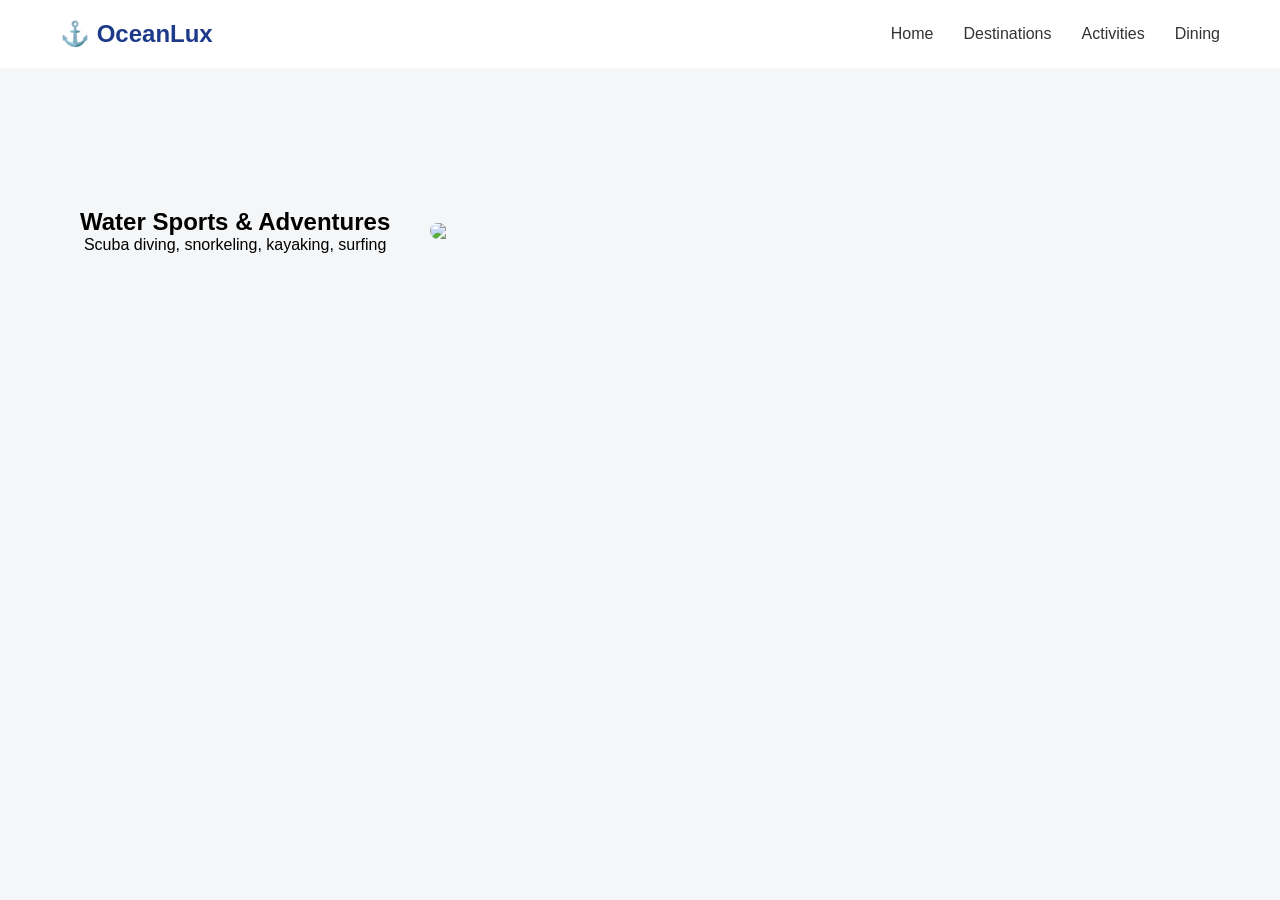
==== activities.html @ 2d9b9204 "Add files via upload" ====
<!DOCTYPE html>
<html>
<head>
  <title>Activities</title>
  <link rel="stylesheet" href="styles.css">
</head>

<body>

<nav>
  <h1>⚓ OceanLux</h1>
  <ul>
    <li><a href="index.html">Home</a></li>
    <li><a href="destinations.html">Destinations</a></li>
    <li><a href="activities.html">Activities</a></li>
    <li><a href="dining.html">Dining</a></li>
  </ul>
</nav>

<section class="section">
  <div class="split">
    <div class="split-text">
      <h2>Water Sports & Adventures</h2>
      <p>Scuba diving, snorkeling, kayaking, surfing</p>
    </div>
    <img src="https://images.unsplash.com/photo-1544551763-46a013bb70d5">
  </div>
</section>

</body>
</html>
---- styles.css ----
/*Some AI in CSS used to correct errors in code*/

* {
  margin: 0;
  padding: 0;
  box-sizing: border-box;
  font-family: Arial, sans-serif;
}

body {
  background: #f5f6f8;
}

/* NAV */
nav {
  display: flex;
  justify-content: space-between;
  align-items: center;
  padding: 20px 60px;
  background: white;
}

nav h1 {
  color: #1e3a8a;
}

nav ul {
  display: flex;
  gap: 30px;
  list-style: none;
}

nav a {
  text-decoration: none;
  color: #333;
}

.btn {
  background: #2563eb;
  color: white;
  padding: 10px 20px;
  border-radius: 8px;
}

/* HERO */
.hero {
  height: 90vh;
  background: url('https://images.unsplash.com/photo-1507525428034-b723cf961d3e') center/cover;
  display: flex;
  align-items: center;
  justify-content: center;
  text-align: center;
  color: white;
}

.hero h2 {
  font-size: 48px;
  margin-bottom: 15px;
}

/* SECTION */
.section {
  padding: 80px 20px;
  text-align: center;
}

/* GRID */
.grid {
  display: flex;
  justify-content: center;
  gap: 30px;
  flex-wrap: wrap;
}

/* CARD */
.card {
  background: white;
  width: 300px;
  border-radius: 12px;
  overflow: hidden;
  box-shadow: 0 5px 15px rgba(0,0,0,0.1);
}

.card img {
  width: 100%;
}

.card-content {
  padding: 20px;
  text-align: left;
}

/* SPLIT */
.split {
  display: flex;
  align-items: center;
  padding: 60px;
  gap: 40px;
  flex-wrap: wrap;
}

.split img {
  width: 500px;
  border-radius: 12px;
}

.split-text {
  max-width: 500px;
}

/* HERO COLOR (for other pages) */
.hero-alt {
  background: #ea580c;
  color: white;
  padding: 80px;
  text-align: center;
}

/* RESPONSIVE */
@media (max-width: 768px) {
  nav {
    padding: 20px;
  }

  .hero h2 {
    font-size: 32px;
  }

  .split {
    flex-direction: column;
    text-align: center;
  }

  .split img {
    width: 100%;
  }
}
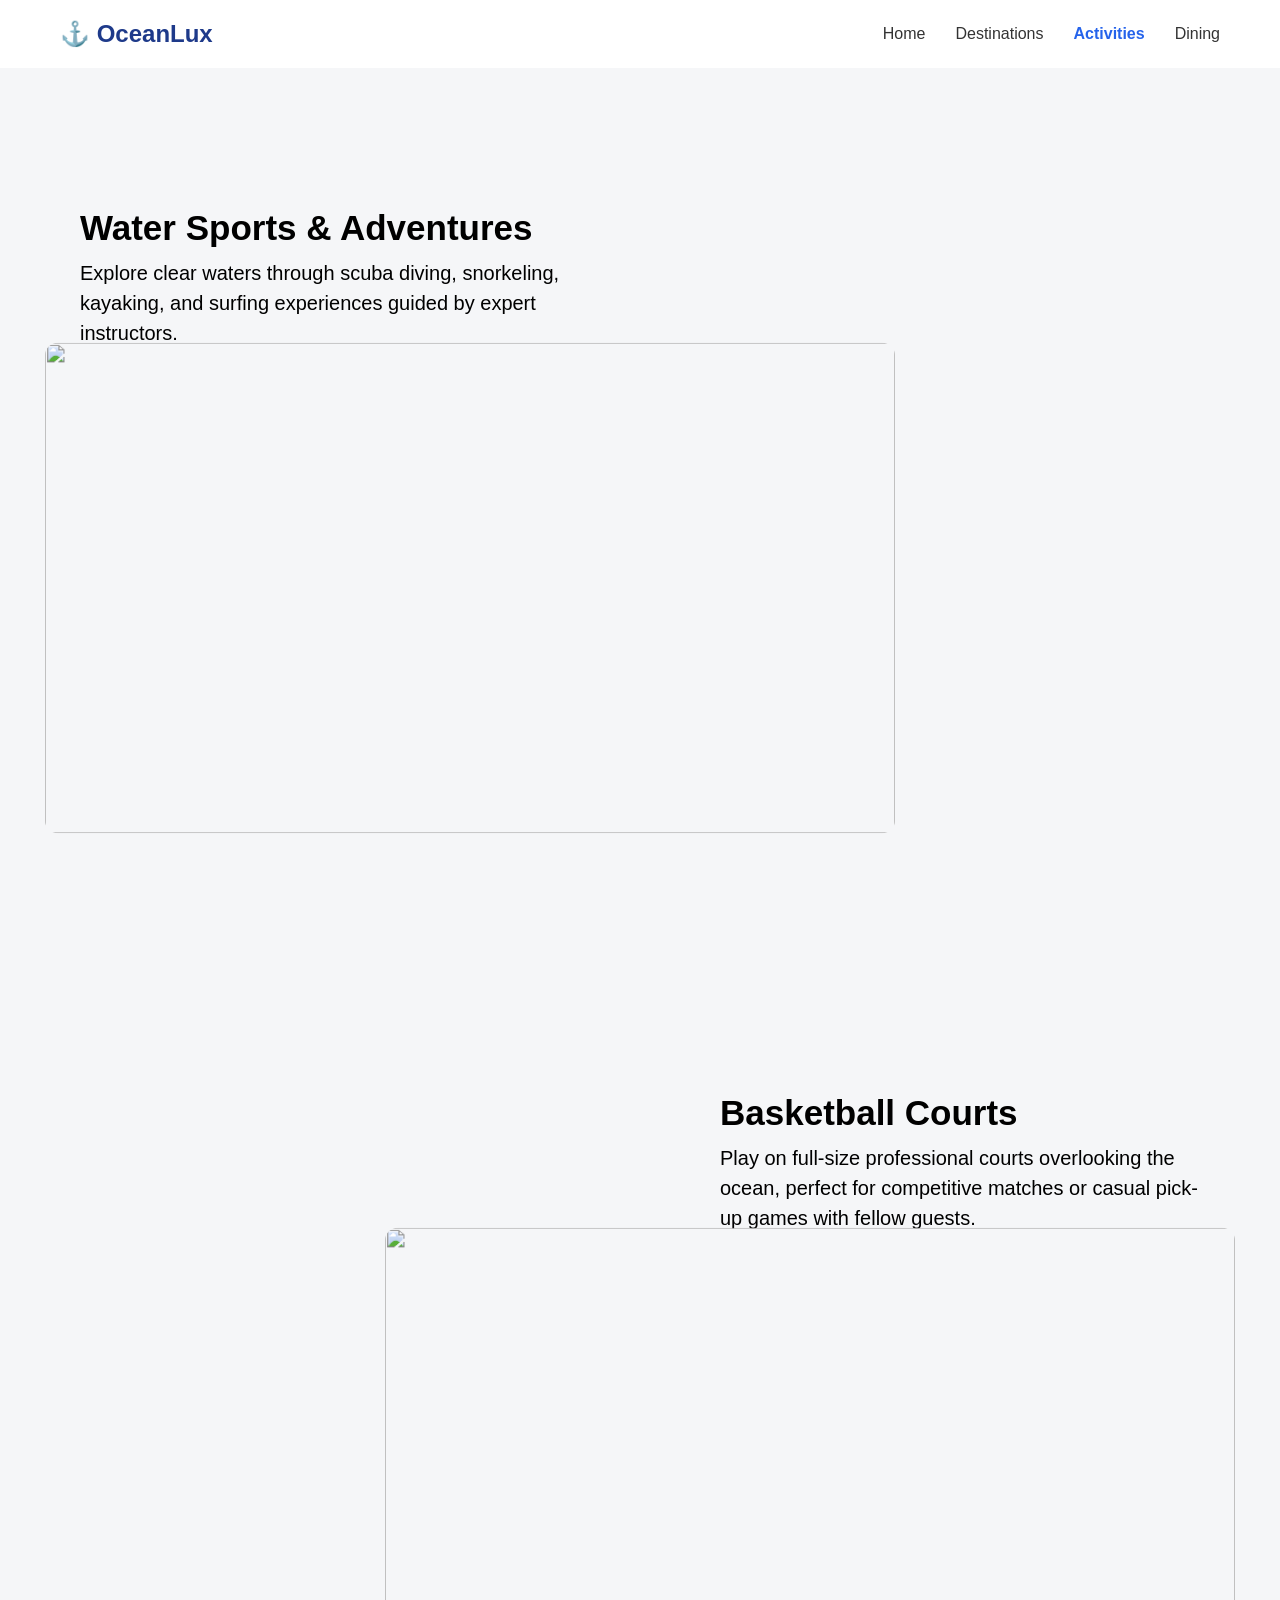
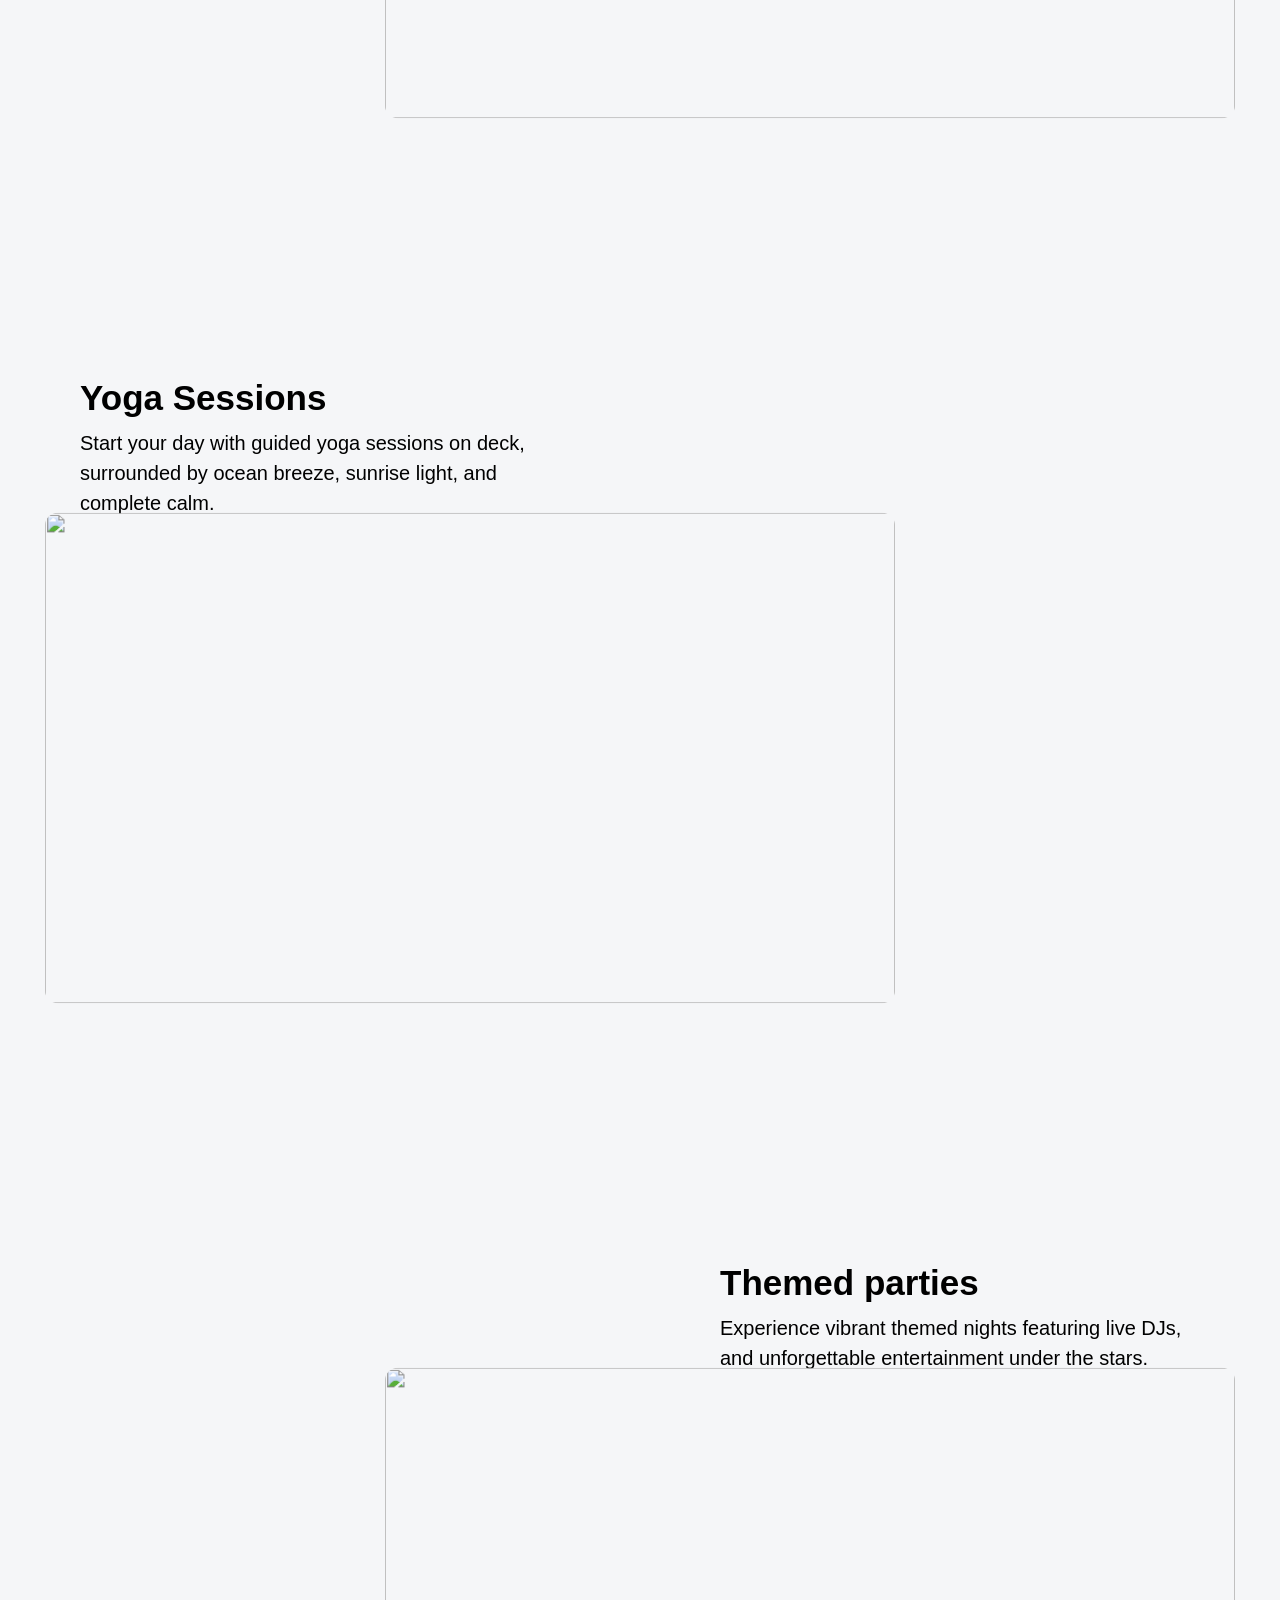
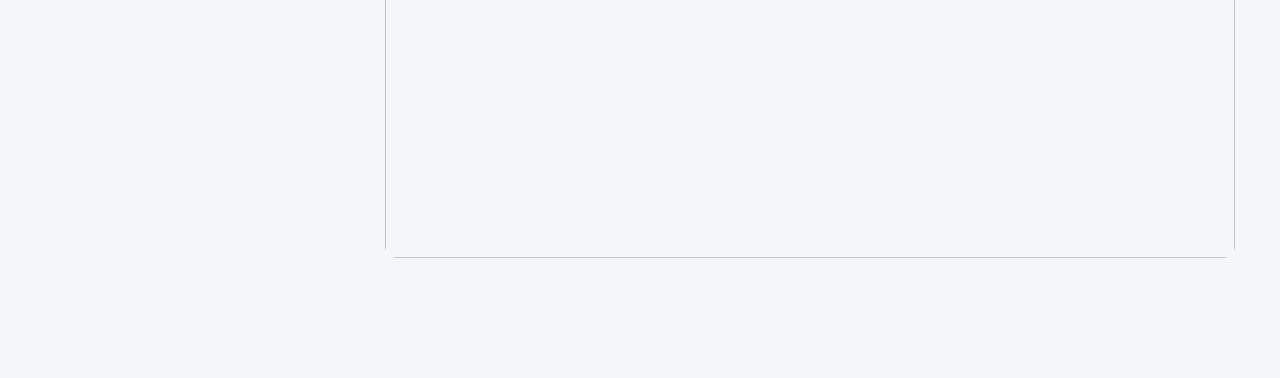
==== commit 3bfe0c86: "made 'activity' blue on nav bar" ====
--- a/activities.html
+++ b/activities.html
@@ -5,14 +5,14 @@
   <link rel="stylesheet" href="styles.css">
 </head>
 
-<body>
+<body class="activities-page">
 
 <nav>
   <h1>⚓ OceanLux</h1>
   <ul>
     <li><a href="index.html">Home</a></li>
     <li><a href="destinations.html">Destinations</a></li>
-    <li><a href="activities.html">Activities</a></li>
+    <li><a class="active" href="activities.html">Activities</a></li>
     <li><a href="dining.html">Dining</a></li>
   </ul>
 </nav>
@@ -21,11 +21,45 @@
   <div class="split">
     <div class="split-text">
       <h2>Water Sports & Adventures</h2>
-      <p>Scuba diving, snorkeling, kayaking, surfing</p>
+      <p>Explore clear waters through scuba diving, snorkeling, kayaking, and surfing experiences guided by expert instructors.</p>
     </div>
     <img src="https://images.unsplash.com/photo-1544551763-46a013bb70d5">
   </div>
 </section>
 
+<section class="section">
+  <div class="split">
+    <div class="split-text">
+      <h2>Basketball Courts</h2>
+      <p>Play on full-size professional courts overlooking the ocean, perfect for competitive matches or casual pick-up games with fellow guests.</p>
+    </div>
+    <img src="https://images.unsplash.com/photo-1662323502271-e2a9ecc4bde2?q=80&w=1470&auto=format&fit=crop&ixlib=rb-4.1.0&ixid=M3wxMjA3fDB8MHxwaG90by1wYWdlfHx8fGVufDB8fHx8fA%3D%3D">
+  </div>
+</section>
+
+<section class="section">
+  <div class="split">
+    <div class="split-text">
+      <h2>Yoga Sessions</h2>
+      <p>Start your day with guided yoga sessions on deck, surrounded by ocean breeze, sunrise light, and complete calm.</p>
+    </div>
+    <img src="https://images.unsplash.com/photo-1741421963868-7de944495b8a?w=600&auto=format&fit=crop&q=60&ixlib=rb-4.1.0&ixid=M3wxMjA3fDB8MHxzZWFyY2h8NHx8Y3J1aXNlJTIweW9nYXxlbnwwfHwwfHx8MA%3D%3D">
+  </div>
+</section>
+
+<section class="section">
+  <div class="split">
+    <div class="split-text">
+      <h2>Themed parties</h2>
+      <p>Experience vibrant themed nights featuring live DJs, and unforgettable entertainment under the stars.</p>
+    </div>
+    <img src="https://images.unsplash.com/photo-1749183563789-ae17d4a952d2?w=600&auto=format&fit=crop&q=60&ixlib=rb-4.1.0&ixid=M3wxMjA3fDB8MHxzZWFyY2h8M3x8Y3J1aXNlJTIwcGFydGllc3xlbnwwfHwwfHx8MA%3D%3D">
+  </div>
+</section>
+
+
+
+
+
 </body>
 </html>
--- a/styles.css
+++ b/styles.css
@@ -136,3 +136,46 @@
   }
 }
 
+
+/* Activities page styles */
+
+.activities-page .section:nth-of-type(even) .split {
+  flex-direction: row-reverse;
+}
+
+.activities-page .split {
+  display: flex;
+  align-items: center;
+  justify-content: space-between;
+  gap: 15px;
+  flex-wrap: wrap;
+}
+
+.activities-page .split-text {
+  max-width: 480px;
+  text-align: left;
+}
+
+.activities-page .split img {
+  width: 780px;
+  height: 450px;
+  object-fit: cover;
+  object-position: left;
+  transform: scale(1.09);
+}
+
+.activities-page .split-text h2 {
+  margin-bottom: 10px;
+  font-size: 35px;
+}
+
+.activities-page .split-text p {
+  margin-top: 0;
+  line-height: 1.5;
+  font-size: 20px;
+}
+
+nav a.active {
+  color: #2563eb;
+  font-weight: bold;
+}
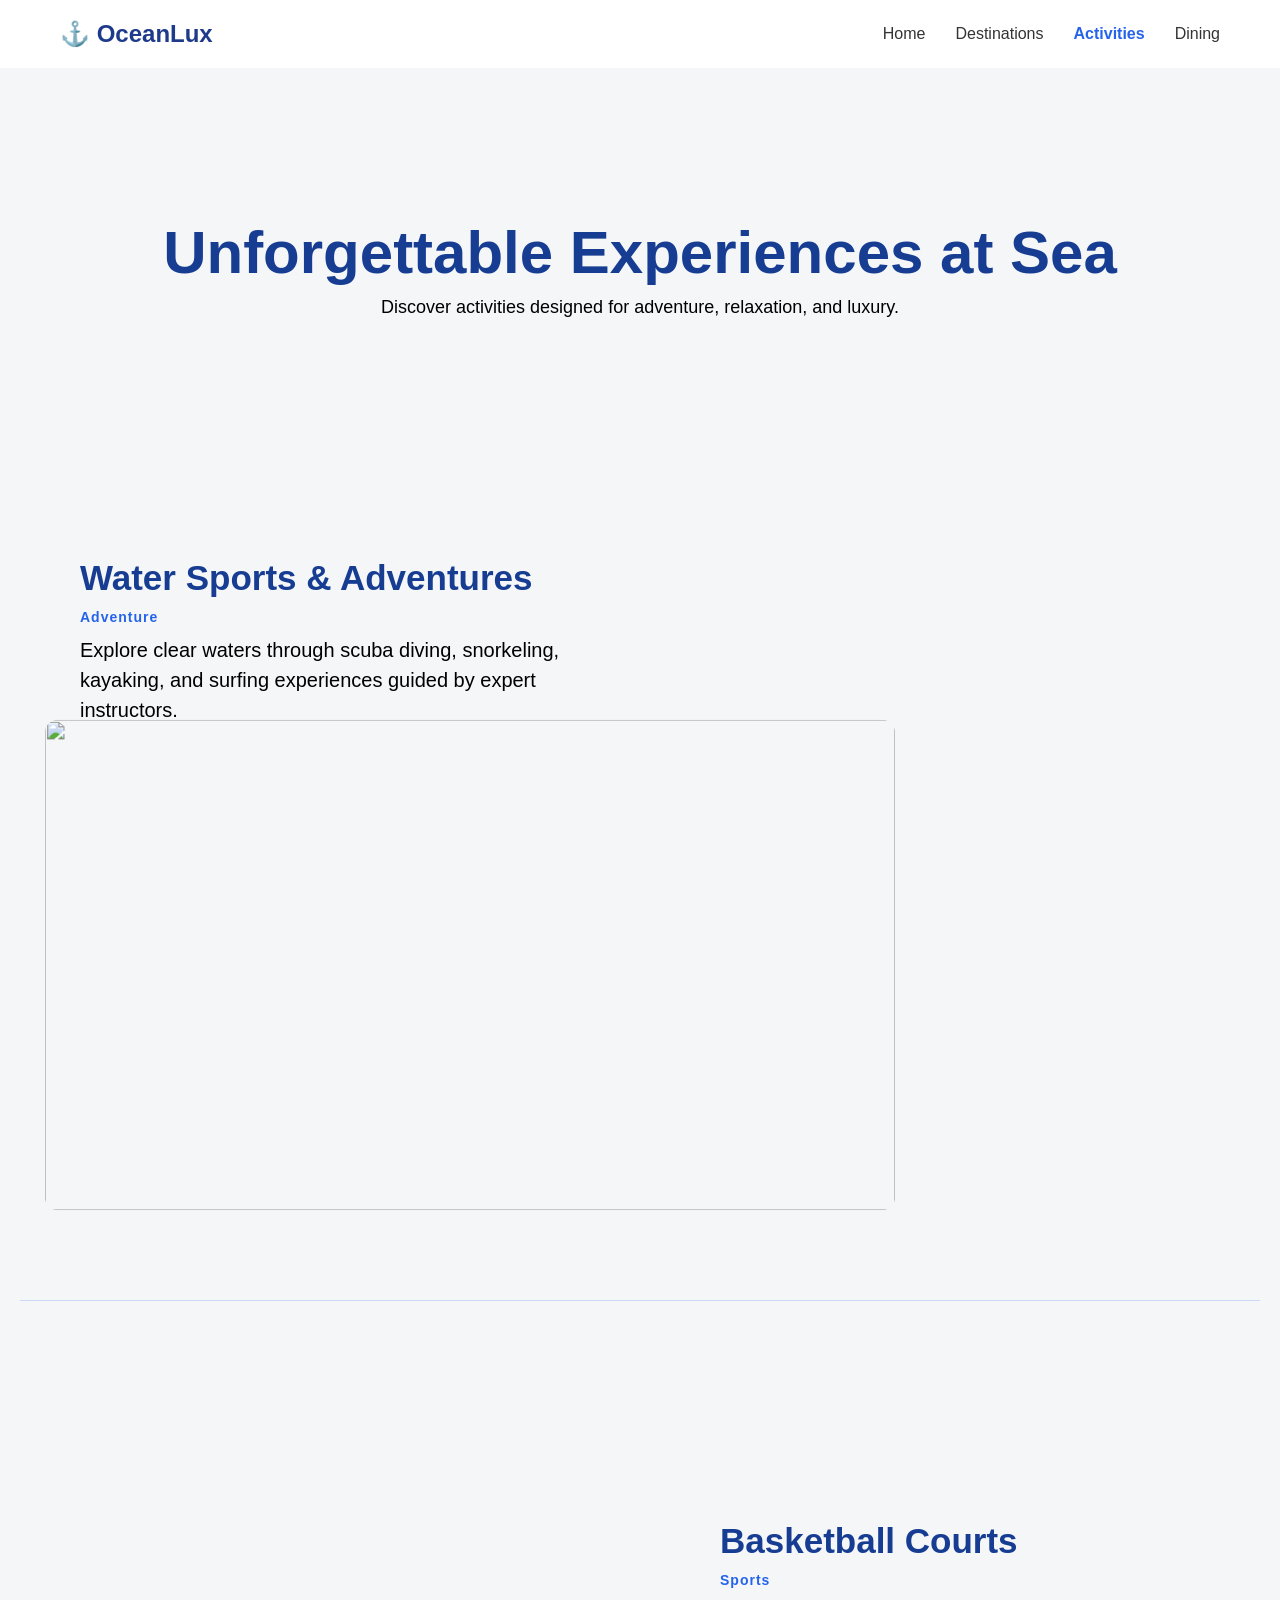
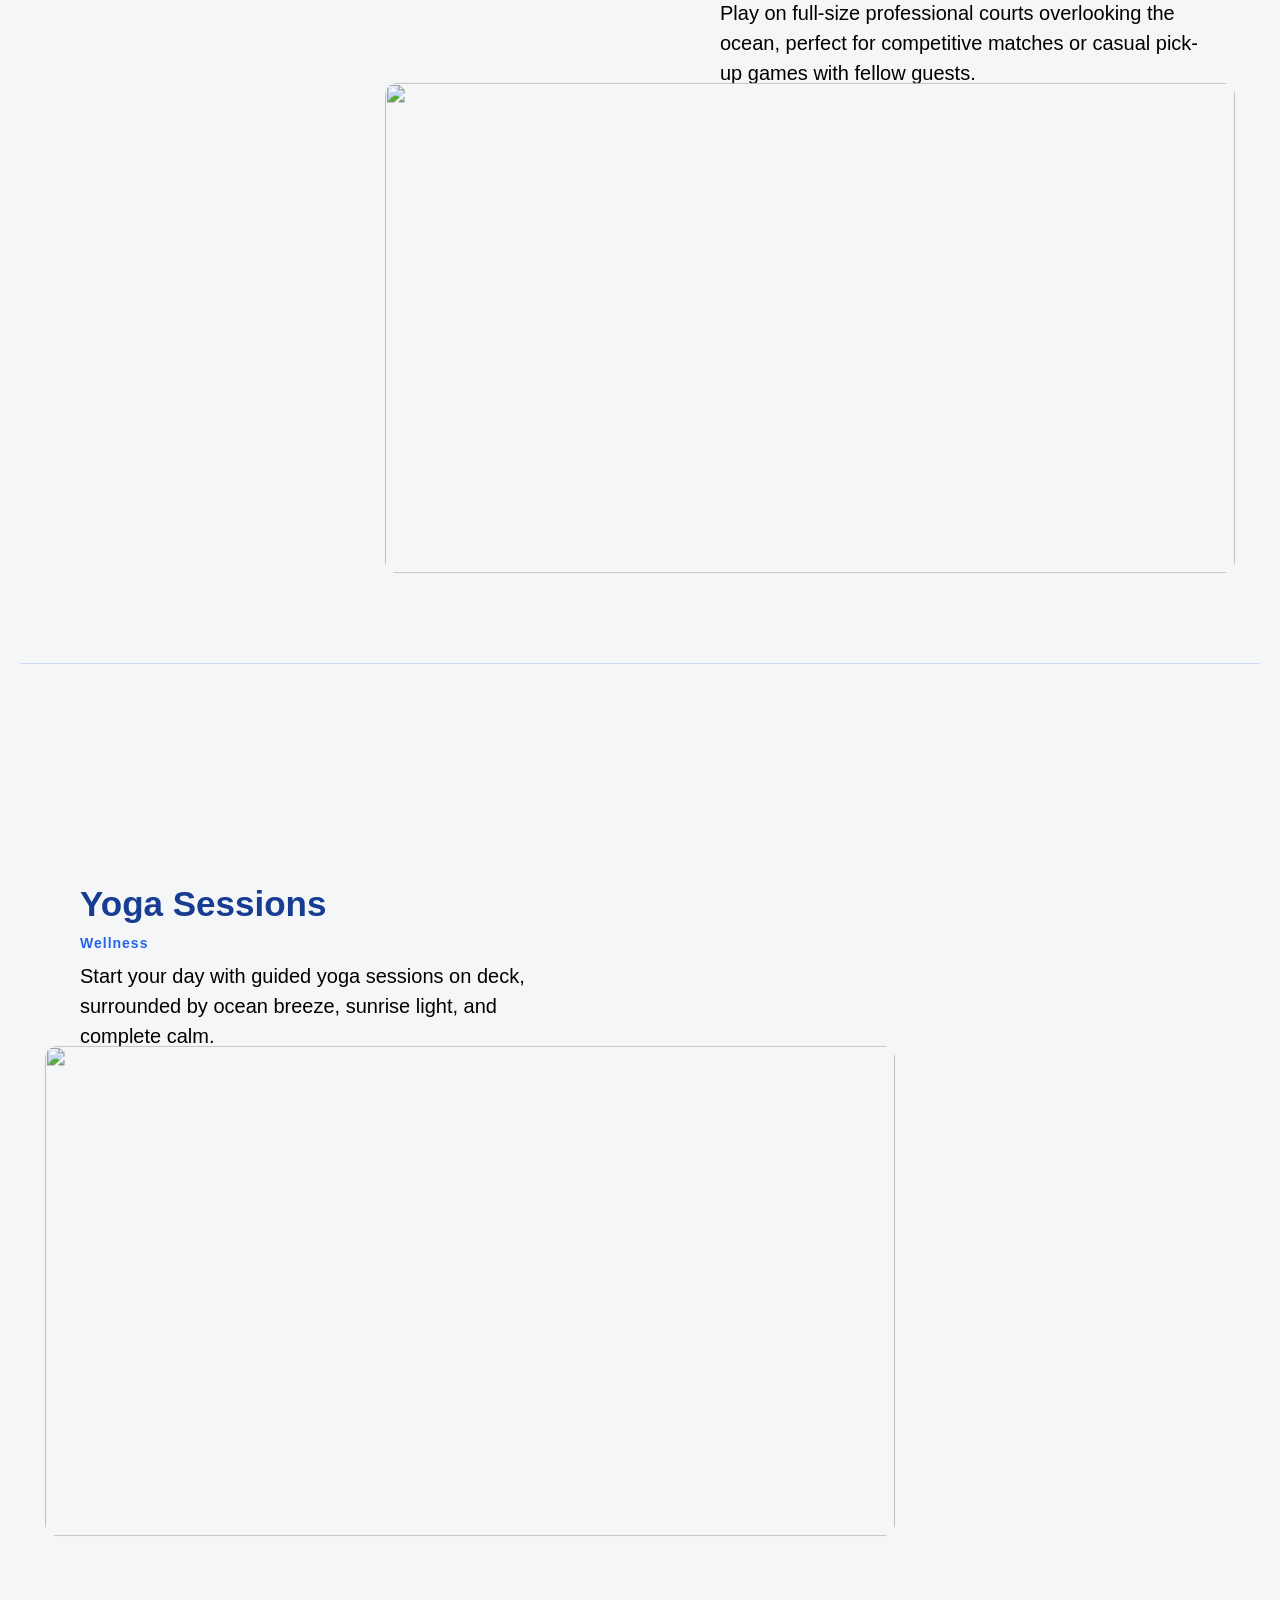
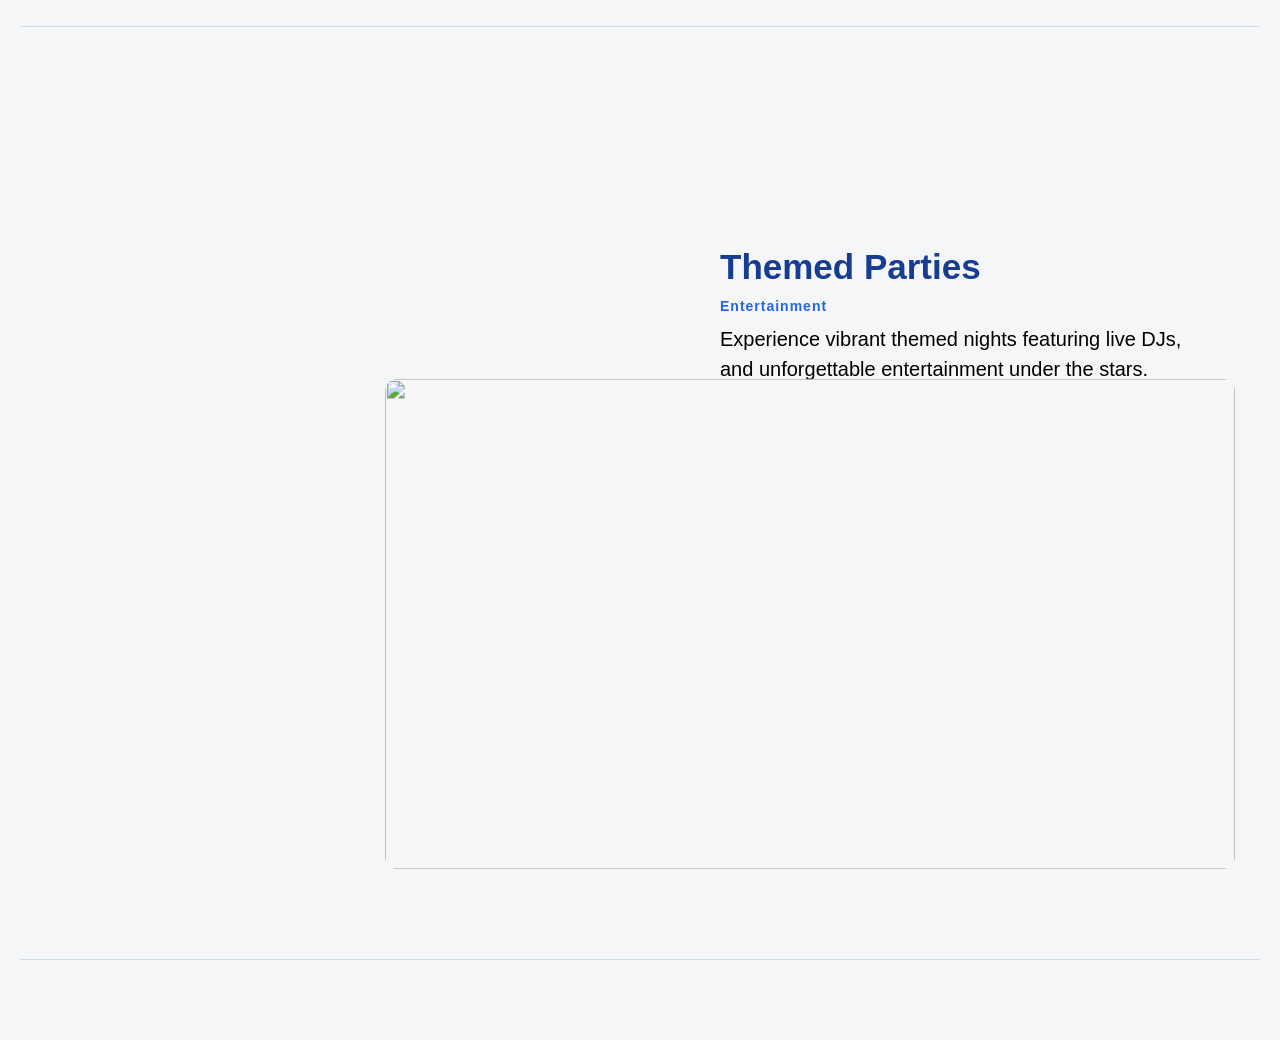
==== commit 9a477428: "added hero and subtle zoom for sections" ====
--- a/activities.html
+++ b/activities.html
@@ -17,10 +17,16 @@
   </ul>
 </nav>
 
+<div class="activities-hero">
+  <h2>Unforgettable Experiences at Sea</h2>
+  <p>Discover activities designed for adventure, relaxation, and luxury.</p>
+</div>
+
 <section class="section">
   <div class="split">
     <div class="split-text">
       <h2>Water Sports & Adventures</h2>
+      <span class="tag">Adventure</span>
       <p>Explore clear waters through scuba diving, snorkeling, kayaking, and surfing experiences guided by expert instructors.</p>
     </div>
     <img src="https://images.unsplash.com/photo-1544551763-46a013bb70d5">
@@ -31,6 +37,7 @@
   <div class="split">
     <div class="split-text">
       <h2>Basketball Courts</h2>
+      <span class="tag">Sports</span>
       <p>Play on full-size professional courts overlooking the ocean, perfect for competitive matches or casual pick-up games with fellow guests.</p>
     </div>
     <img src="https://images.unsplash.com/photo-1662323502271-e2a9ecc4bde2?q=80&w=1470&auto=format&fit=crop&ixlib=rb-4.1.0&ixid=M3wxMjA3fDB8MHxwaG90by1wYWdlfHx8fGVufDB8fHx8fA%3D%3D">
@@ -41,6 +48,7 @@
   <div class="split">
     <div class="split-text">
       <h2>Yoga Sessions</h2>
+      <span class="tag">Wellness</span>
       <p>Start your day with guided yoga sessions on deck, surrounded by ocean breeze, sunrise light, and complete calm.</p>
     </div>
     <img src="https://images.unsplash.com/photo-1741421963868-7de944495b8a?w=600&auto=format&fit=crop&q=60&ixlib=rb-4.1.0&ixid=M3wxMjA3fDB8MHxzZWFyY2h8NHx8Y3J1aXNlJTIweW9nYXxlbnwwfHwwfHx8MA%3D%3D">
@@ -50,7 +58,8 @@
 <section class="section">
   <div class="split">
     <div class="split-text">
-      <h2>Themed parties</h2>
+      <h2>Themed Parties</h2>
+      <span class="tag">Entertainment</span>
       <p>Experience vibrant themed nights featuring live DJs, and unforgettable entertainment under the stars.</p>
     </div>
     <img src="https://images.unsplash.com/photo-1749183563789-ae17d4a952d2?w=600&auto=format&fit=crop&q=60&ixlib=rb-4.1.0&ixid=M3wxMjA3fDB8MHxzZWFyY2h8M3x8Y3J1aXNlJTIwcGFydGllc3xlbnwwfHwwfHx8MA%3D%3D">
--- a/styles.css
+++ b/styles.css
@@ -167,6 +167,7 @@
 .activities-page .split-text h2 {
   margin-bottom: 10px;
   font-size: 35px;
+  color: #163d92;
 }
 
 .activities-page .split-text p {
@@ -179,3 +180,46 @@
   color: #2563eb;
   font-weight: bold;
 }
+
+.activities-page .section::after {
+  content: "";
+  display: block;
+  width: 100%;
+  height: 1px;
+  background: #2563eb;
+  margin: 50px auto 0;
+  opacity: 0.2;
+}
+
+.tag {
+  display: inline-block;
+  margin-bottom: 10px;
+  font-size: 14px;
+  color: #2563eb;
+  font-weight: 600;
+  letter-spacing: 1px;
+}
+
+.activities-hero {
+  text-align: center;
+  padding: 150px 20px 100px;
+}
+
+.activities-hero h2 {
+  font-size: 60px;
+  color: #163d92;
+  margin-bottom: 10px;
+}
+
+.activities-hero p {
+  color: #000000;
+  font-size: 18px;
+}
+
+.activities-page .split {
+  transition: transform 0.3s ease;
+}
+
+.activities-page .split:hover {
+  transform: translateY(-5px);
+}
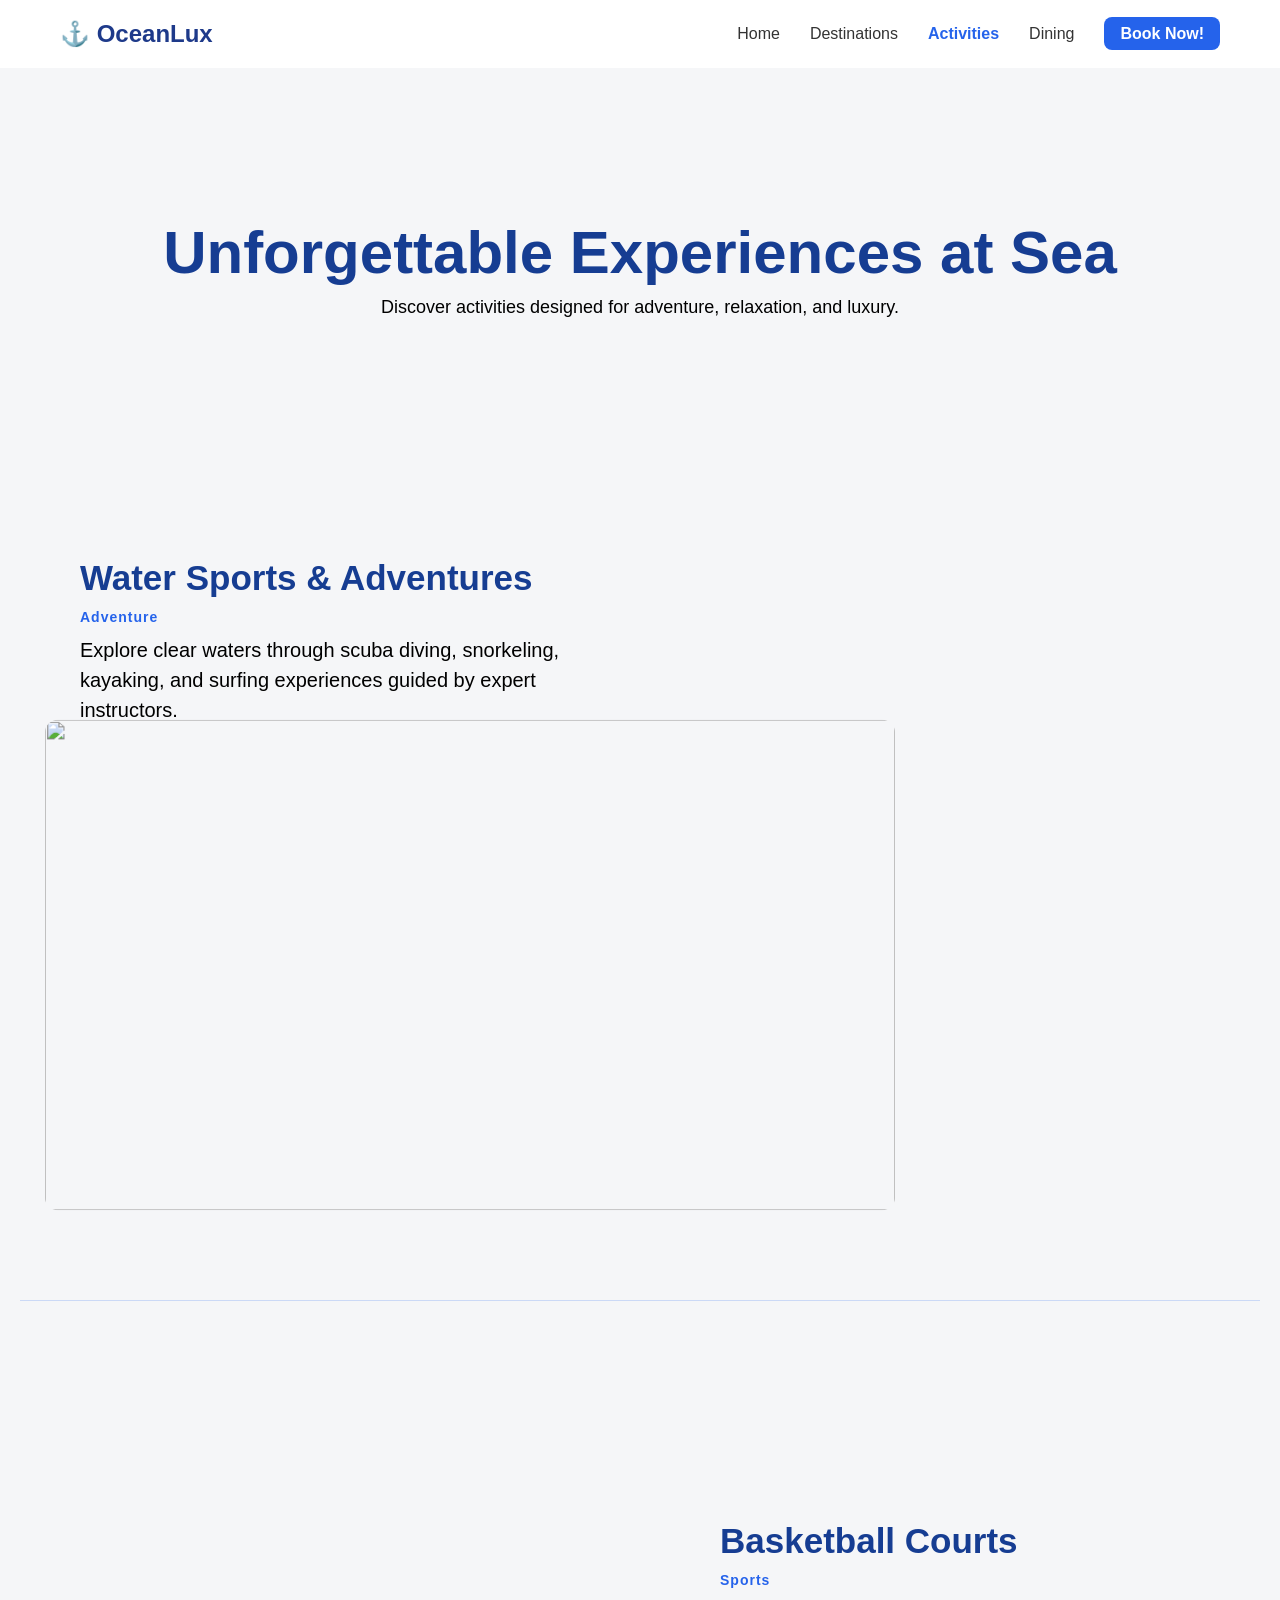
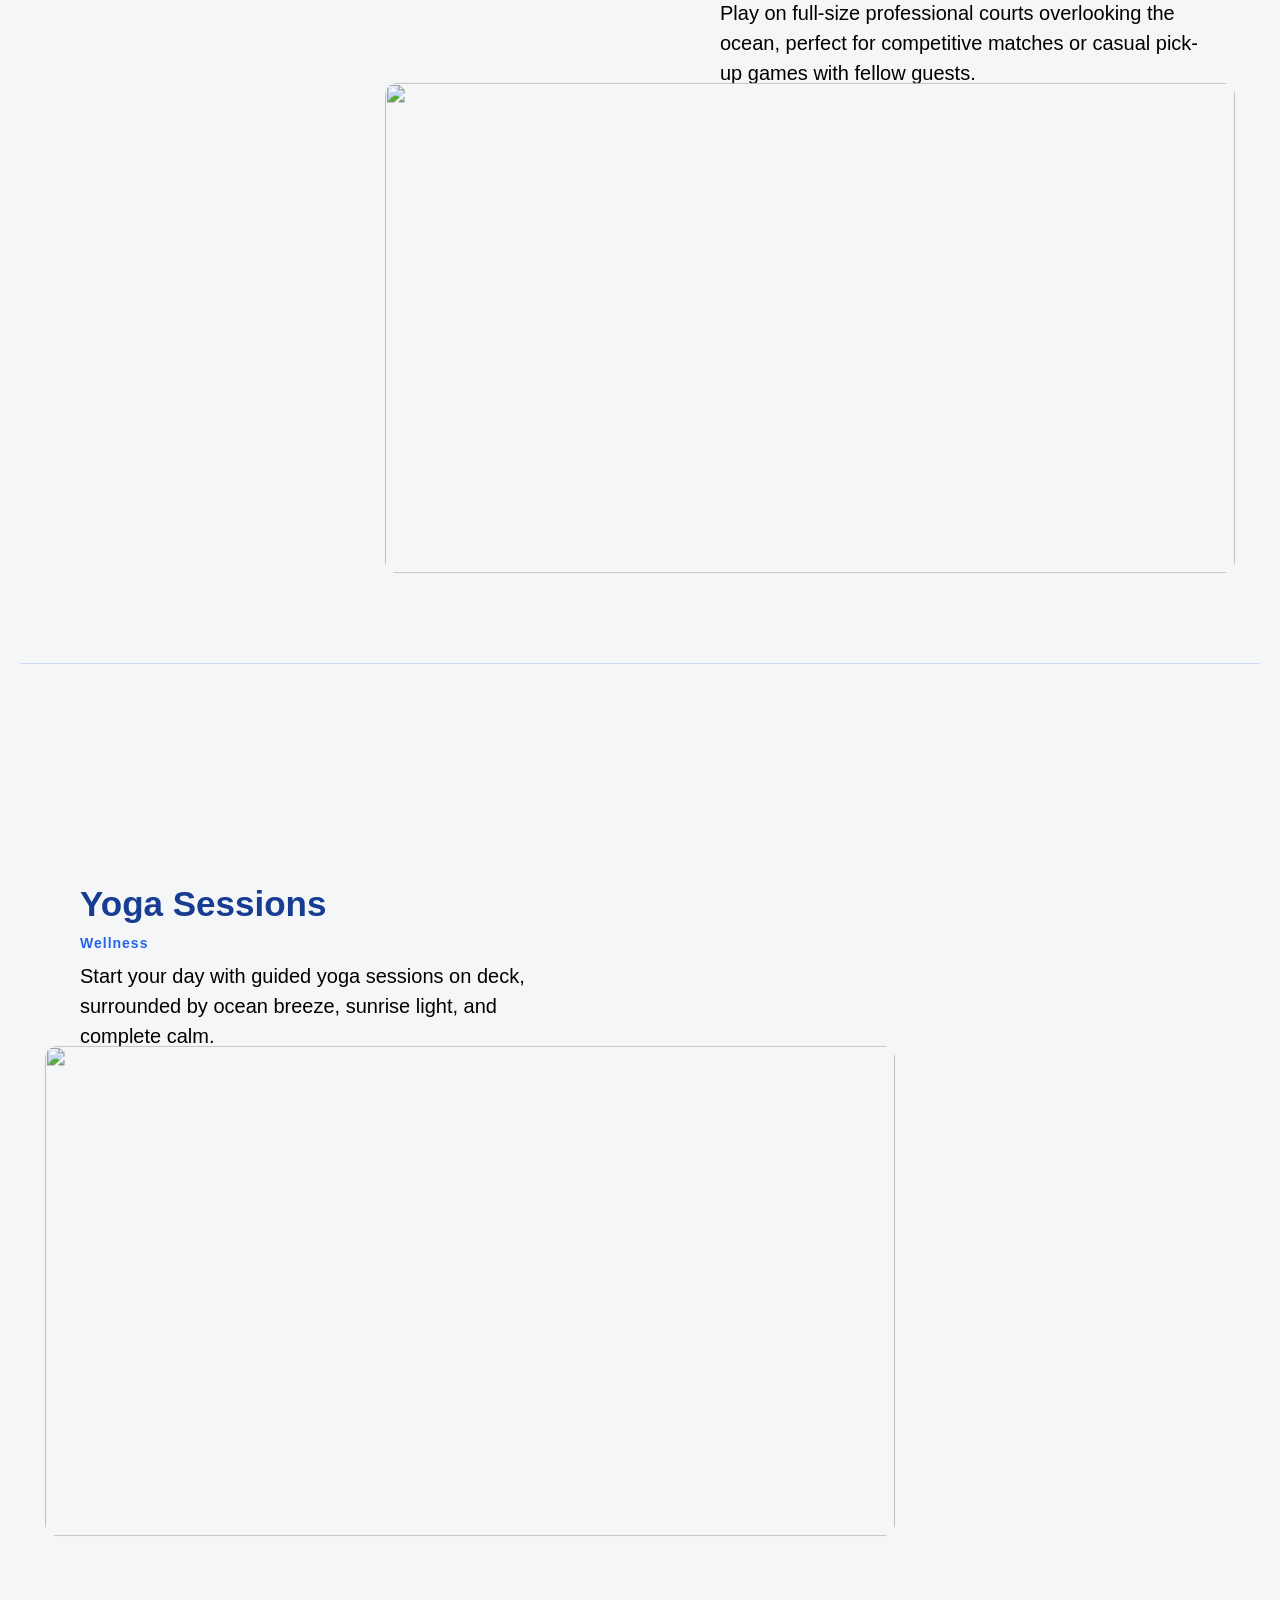
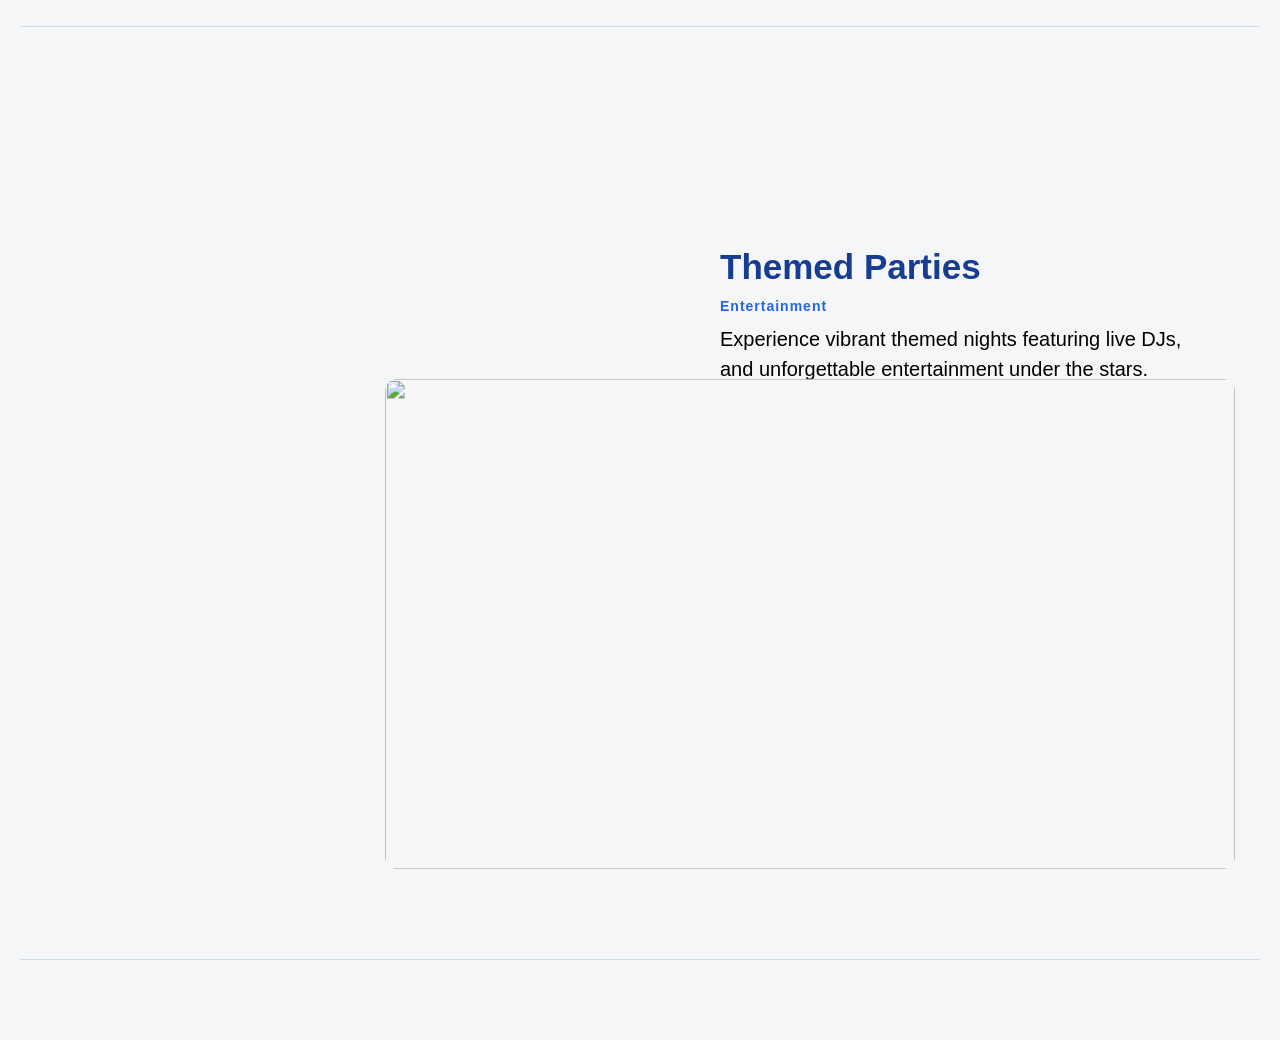
==== commit 7847c8ea: "added book now page and faqs" ====
--- a/activities.html
+++ b/activities.html
@@ -7,13 +7,17 @@
 
 <body class="activities-page">
 
+<button class="mobile-nav-toggle" aria-controls="primary-navigation" aria-expanded="false"></button>
+
+
 <nav>
   <h1>⚓ OceanLux</h1>
-  <ul>
+  <ul id="primary-navigation" data-visible="false" class="primary-navigation">
     <li><a href="index.html">Home</a></li>
     <li><a href="destinations.html">Destinations</a></li>
     <li><a class="active" href="activities.html">Activities</a></li>
     <li><a href="dining.html">Dining</a></li>
+    <li><a href="book_now.html" class="book-nav">Book Now!</a></li>
   </ul>
 </nav>
 
@@ -68,7 +72,9 @@
 
 
 
+<button id="backToTop" class="back-to-top" aria-label="Back to top">↑</button>
 
+<script src="js_interactivity.js"></script>
 
 </body>
 </html>
--- a/styles.css
+++ b/styles.css
@@ -223,3 +223,204 @@
 .activities-page .split:hover {
   transform: translateY(-5px);
 }
+
+
+/* Back to top button */
+
+.back-to-top {
+    position: fixed;
+    bottom: 1.5rem;
+    right: 1.5rem;
+    z-index: 2000;
+
+    width: 3rem;
+    height: 3rem;
+    padding: 0.5rem;
+    border-radius: 50%;
+
+    background-color: #2563eb;
+    color: white;
+    font-size: 1.5rem;
+    border: none;
+    cursor: pointer;
+
+    opacity: 0;
+    visibility: hidden;
+    transition: opacity 0.3s ease, visibility 0.3s ease, background-color 0.2s;
+}
+
+.back-to-top:hover {
+    background-color: #163d92;
+}
+
+.back-to-top.show {
+    opacity: 1;
+    visibility: visible;
+}
+
+/* Scaling Back to Top for Larger Screens */
+@media (min-width: 50rem) {
+    .back-to-top {
+        bottom: 2rem;
+        right: 2rem;
+        width: 3.5rem;
+        height: 3.5rem;
+    }
+}
+
+/* hamburger navbar section */
+
+.mobile-nav-toggle {
+    display: block;
+    position: absolute;
+    top: 20px;
+    right: 20px;
+    z-index: 2000;
+    background: url('hamburger.png') no-repeat;
+    background-size: contain;
+    width: 2rem;
+    border: 0;
+    aspect-ratio: 1;
+    cursor: pointer;
+}
+
+.primary-navigation {
+    position: fixed;
+    inset: 0;
+    background-color: white;
+    display: flex;
+    flex-direction: column;
+    padding: min(20vh, 10rem) 2rem;
+    z-index: 1000;
+    transform: translateX(100%);
+    transition: transform 350ms ease-out;
+}
+
+.primary-navigation[data-visible="true"] {
+    transform: translateX(0);
+    list-style: none;
+}
+
+.mobile-nav-toggle[aria-expanded="true"] {
+    background: url('hamburger_close.png') no-repeat;
+    background-size: contain;
+}
+
+/* Responsive Details for Mobile Users */
+@media (min-width: 800px) {
+    .mobile-nav-toggle {
+        display: none;
+    }
+
+    .primary-navigation {
+        position: static;
+        inset: auto;
+        transform: none;
+        flex-direction: row;
+        padding: 0;
+        background-color: transparent;
+        transition: none;
+    }
+}
+
+/* book now section */
+.book-nav {
+  background: #2563eb;
+  color: white !important;
+  padding: 8px 16px;
+  border-radius: 8px;
+  font-weight: bold;
+}
+
+.book-page .split {
+  max-width: 1200px;
+  margin: 0 auto;
+  padding-left: 60px;
+}
+
+.book-page .split-text {
+  text-align: left;
+}
+
+.book-page .split-text h2 {
+  font-size: 50px;
+  margin-bottom: 10px;
+  color: #163d92;
+}
+
+.book-page .split-text p {
+  font-size: 18px;
+}
+
+.book-nav:hover {
+  background: #1d4ed8;
+}
+
+.book-hero {
+  text-align: center;
+  padding: 100px 20px 40px;
+}
+
+.book-hero h2 {
+  font-size: 90px;
+  margin-bottom: 20px;
+  color: #163d92;
+}
+
+.book-hero p {
+  font-size: 18px;
+  color: #000000;
+  margin-bottom: 80px;
+}
+
+/* PHONE STYLE */
+.phone {
+  margin-top: 15px;
+  font-size: 18px;
+  color: #2563eb;
+  font-weight: bold;
+}
+
+/* FAQ accordion */
+
+.faq h2 {
+  text-align: center;
+  margin-bottom: 40px;
+  font-size: 45px;
+  color: #163d92;
+  margin-bottom: 60px;
+}
+
+.faq-question {
+  width: 100%;
+  background: none;
+  border: none;
+  text-align: center;
+  font-size: 25px;
+  font-weight: bold;
+  cursor: pointer;
+  padding: 12px 0;
+  color: #000000;
+}
+
+.faq-answer {
+  max-height: 0;
+  overflow: hidden;
+  transition: max-height 0.4s ease;
+}
+
+.faq-answer p {
+  margin: 10px 0;
+  color: #2563eb;
+}
+
+/* active */
+.faq-item.active .faq-answer {
+  max-height: 300px;
+}
+
+.faq-item {
+  margin-bottom: 25px;
+  padding-bottom: 15px;
+  border-bottom: 1px solid rgba(37, 99, 235, 0.2);
+}
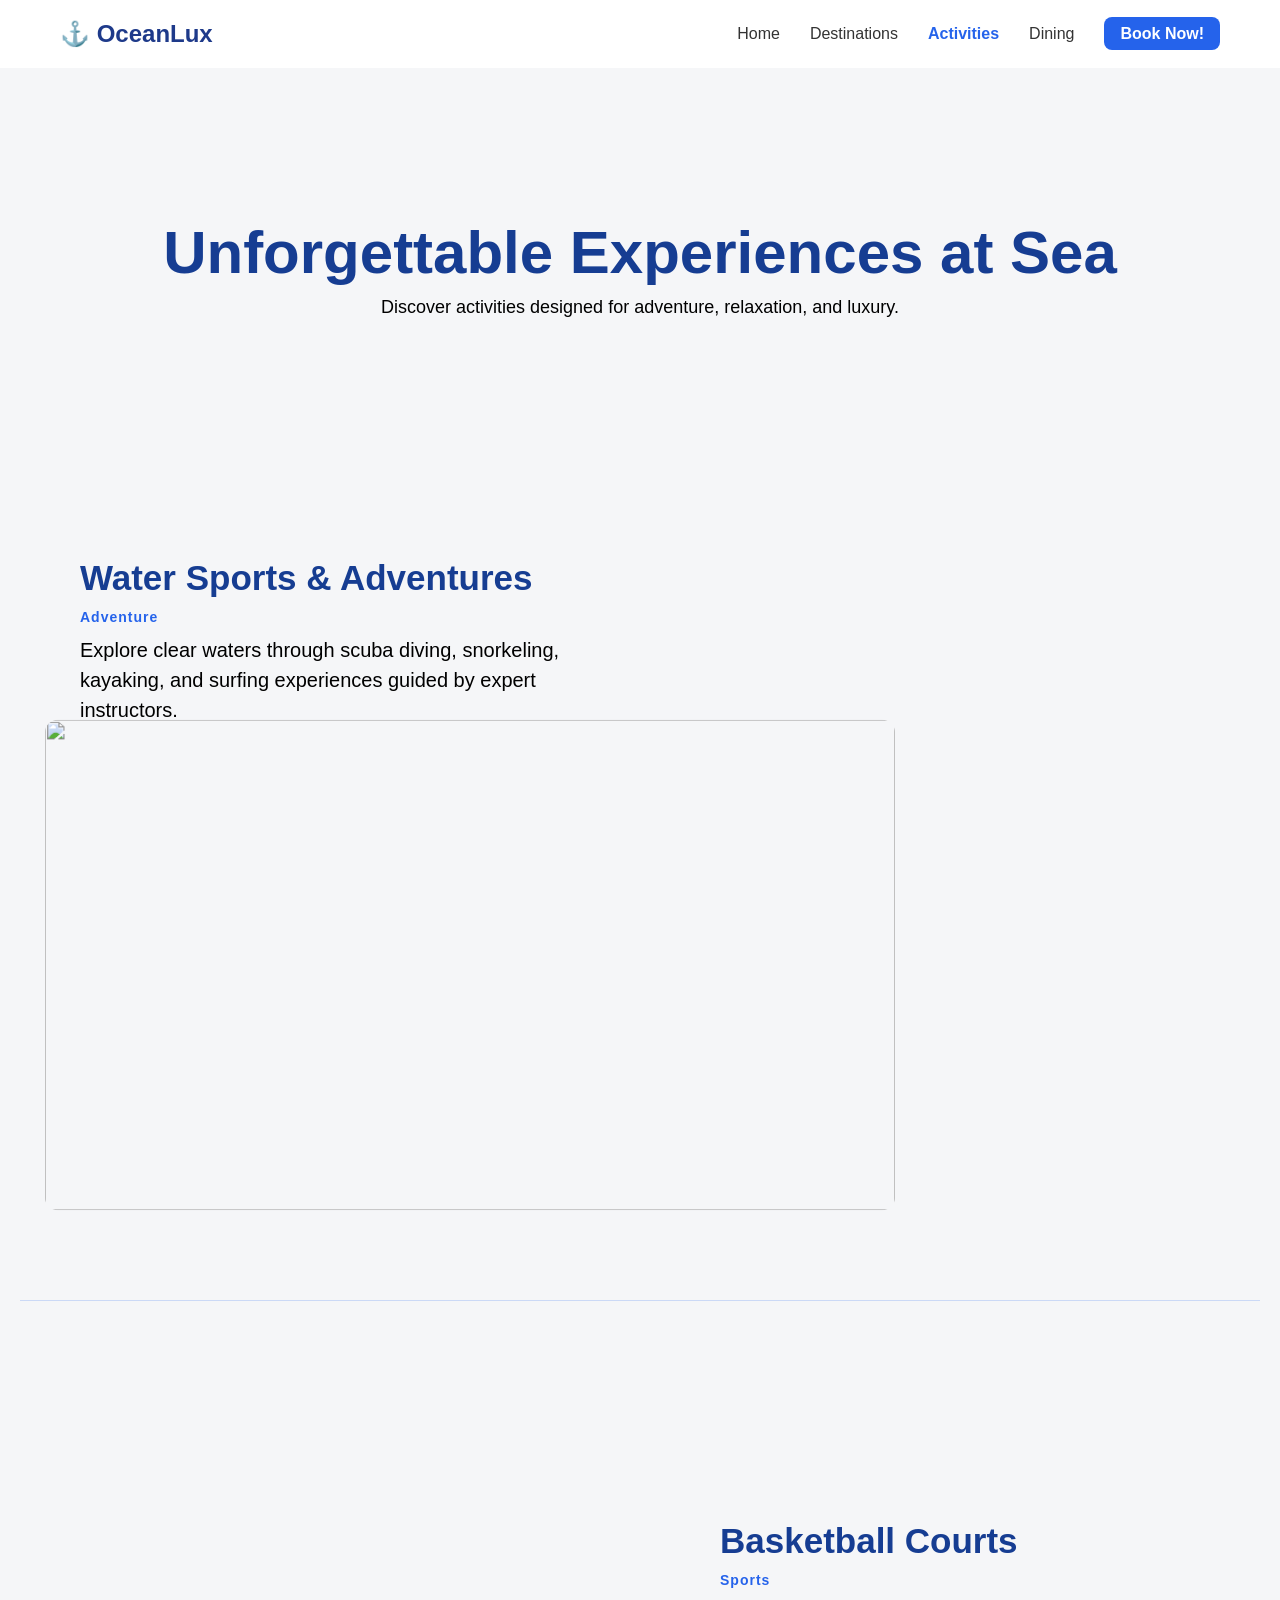
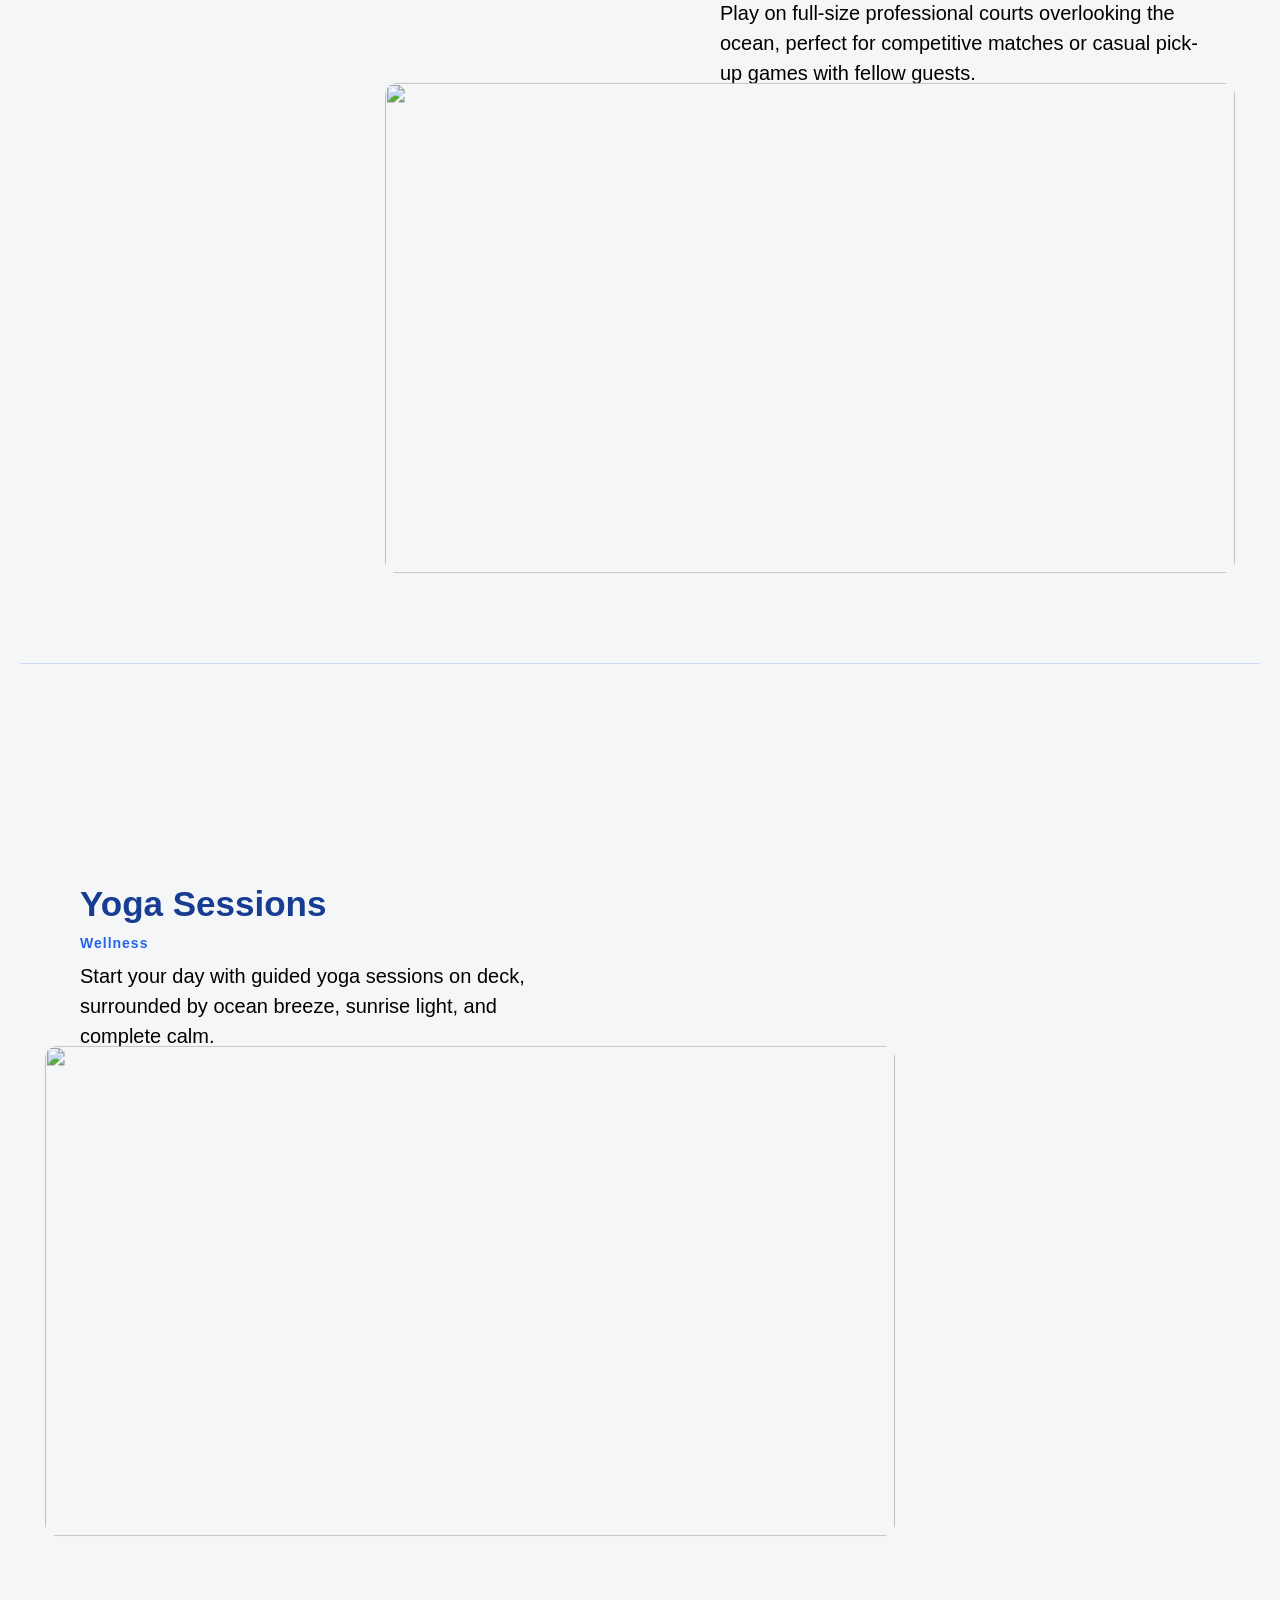
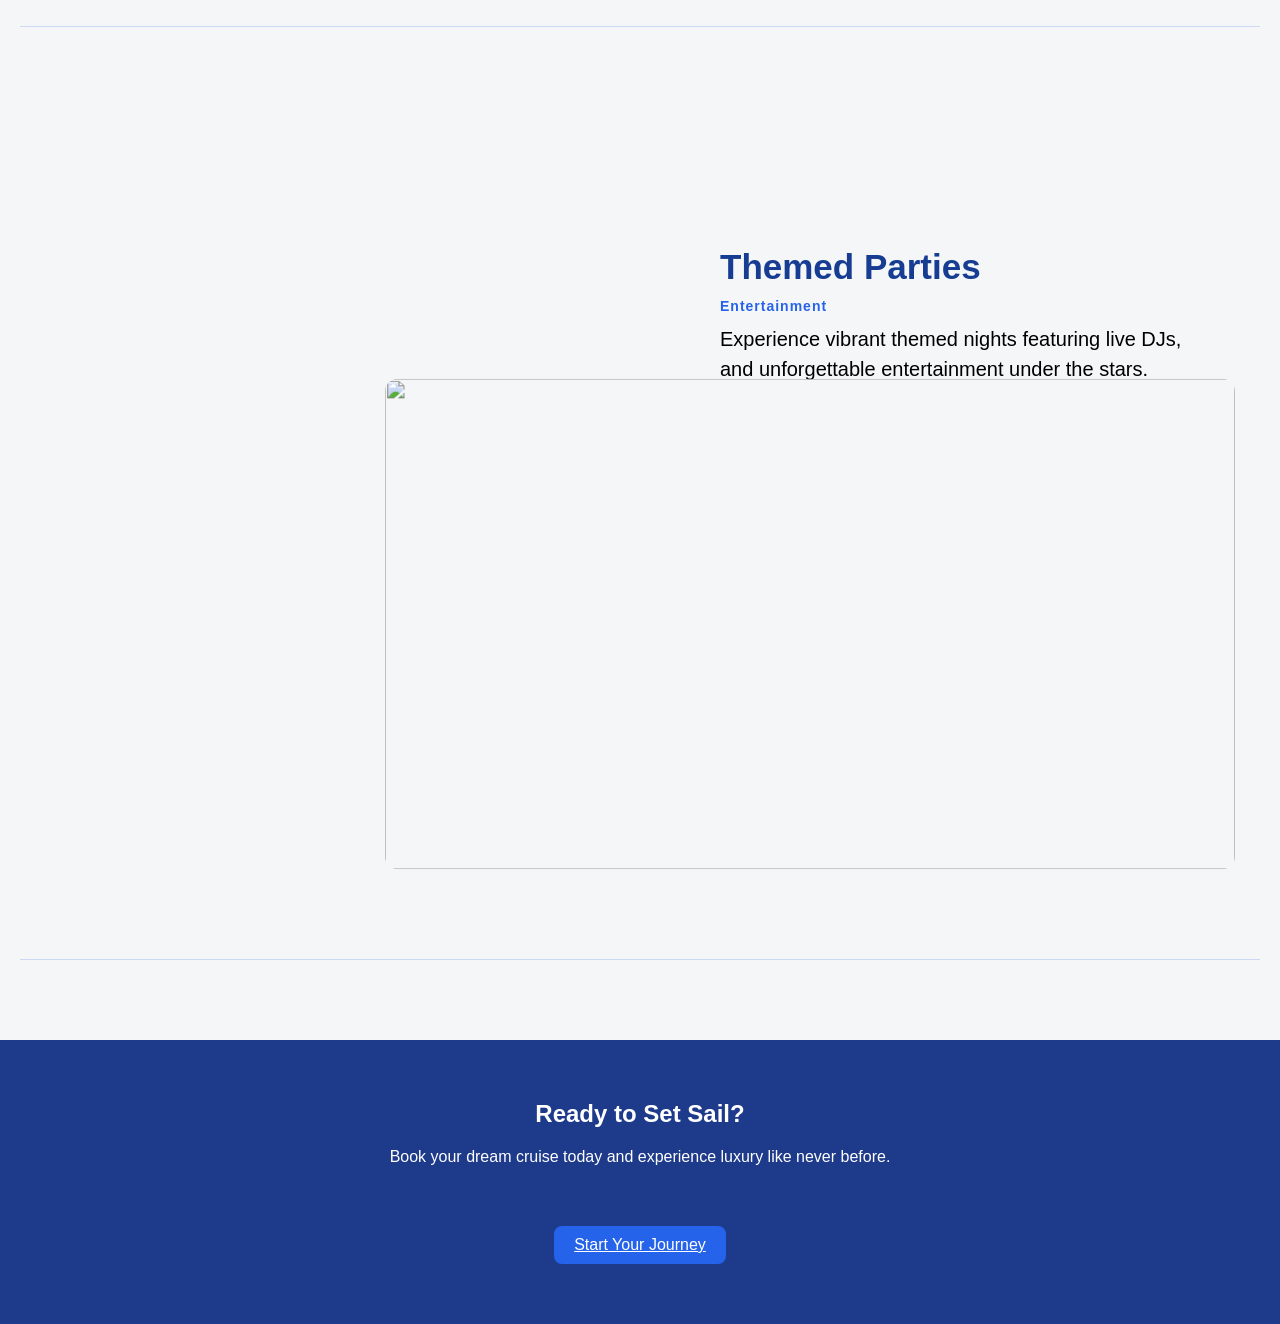
==== commit 5c52963a: "update" ====
--- a/activities.html
+++ b/activities.html
@@ -76,5 +76,13 @@
 
 <script src="js_interactivity.js"></script>
 
+  <!-- Footer -->
+   <!-- for the footer, I just added a simple one with some basic info and links -->
+  <section class="cta">
+      <h2>Ready to Set Sail?</h2>
+        <p>Book your dream cruise today and experience luxury like never before.</p>
+        <a href="destinations.html" class="btn">Start Your Journey</a>
+  </section>
+
 </body>
 </html>
--- a/styles.css
+++ b/styles.css
@@ -423,4 +423,144 @@
   margin-bottom: 25px;
   padding-bottom: 15px;
   border-bottom: 1px solid rgba(37, 99, 235, 0.2);
+}
+
+html, body {
+  height: 100%;
+}
+
+body {
+  display: flex;
+  flex-direction: column;
+}
+
+.cta {
+  background: #1e3a8a;
+  color: white;
+  text-align: center;
+  padding: 60px 20px;
+
+  margin-top: auto; 
+}
+
+.cta p { margin-bottom: 20px; }
+.cta a { margin-top: 20px; }
+
+/* ========================= */
+/* SAFE MERGE (ADDITIONS) */
+/* ========================= */
+
+/* ALT SECTION BACKGROUND */
+.alt {
+  background: #eef2ff;
+}
+
+/* HERO BUTTON (keeps spacing clean) */
+.hero-btn {
+  margin-top: 25px;
+  display: inline-block;
+}
+
+/* CTA (FOOTER FIX + SPACING) */
+.cta {
+  background: #1e3a8a;
+  color: white;
+  text-align: center;
+  padding: 60px 20px;
+
+  margin-top: auto;
+
+  display: flex;
+  flex-direction: column;
+  align-items: center;
+  gap: 20px; /* 👈 replaces messy margins */
+}
+
+/* HOVER EFFECTS */
+.card:hover {
+  transform: translateY(-8px);
+  transition: 0.3s;
+}
+
+/* IMAGE HOVER ZOOM */
+.card img {
+  transition: transform 0.3s ease;
+}
+
+.card:hover img {
+  transform: scale(1.05);
+}
+
+/* FADE-IN ANIMATION */
+.fade-in {
+  opacity: 0;
+  transform: translateY(30px);
+  transition: all 0.8s ease;
+}
+
+.fade-in.visible {
+  opacity: 1;
+  transform: translateY(0);
+}
+
+/* CLEAN CARD LINKS */
+.card-content a {
+  text-decoration: none;
+  color: #1e3a8a;
+  font-weight: bold;
+}
+
+.card-content a:hover {
+  text-decoration: underline;
+}
+
+/* IMPROVED CARD SPACING */
+.card-content h3 {
+  margin-bottom: 10px;
+}
+
+.card-content p {
+  margin-bottom: 15px;
+  line-height: 1.5;
+}
+
+/* BUTTON SPACING IN CARDS */
+.card-content .btn {
+  display: inline-block;
+  margin-top: 12px;
+}
+
+/* FIX CARD HEIGHT CONSISTENCY */
+.card {
+  display: flex;
+  flex-direction: column;
+  justify-content: space-between;
+}
+
+/* FORCE IMAGE CONSISTENCY */
+.card img {
+  height: 200px;
+  object-fit: cover;
+}
+
+/* HERO TEXT SPACING */
+.hero p {
+  margin-bottom: 20px;
+}
+
+/* BOOK BUTTON (nav) */
+.book-nav {
+  background: #2563eb;
+  color: white !important;
+  padding: 8px 16px;
+  border-radius: 8px;
+  font-weight: bold;
+}
+
+.book-nav:hover {
+  background: #1d4ed8;
+}
+
+.hero {
+  min-height: 90vh;
 }
